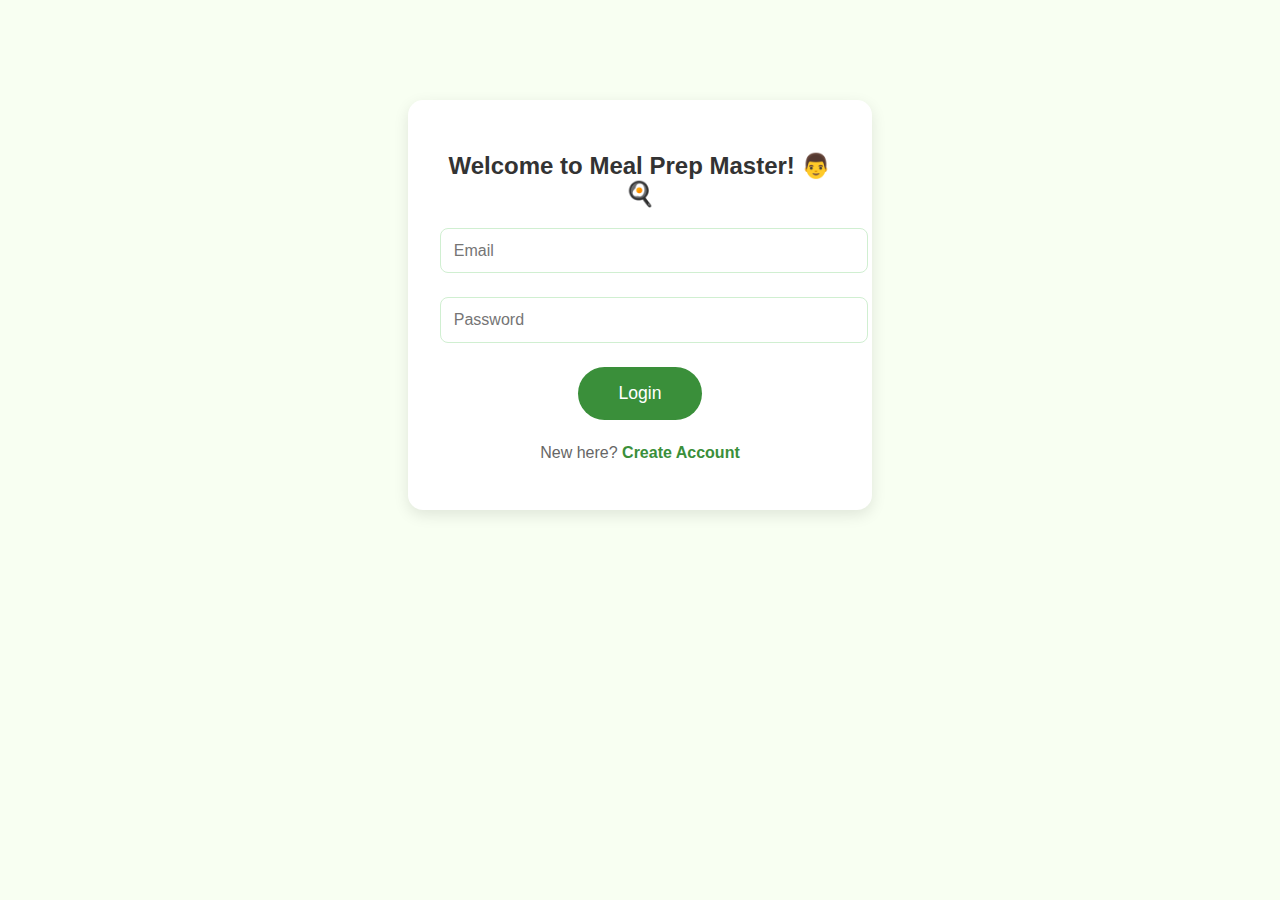
==== index.html @ 61d8b77d "Update and rename login.html to index.html" ====
<!DOCTYPE html>
<html lang="en">
  <head>
    <meta charset="UTF-8" />
    <meta name="viewport" content="width=device-width, initial-scale=1.0" />
    <title>Login - Meal Prep Master</title>
    <link rel="stylesheet" href="styles.css" />
  </head>
  <body>
    <section id="login">
      <div class="login-container">
        <h2>Welcome to Meal Prep Master! 👨🍳</h2>
        <form id="loginForm">
          <div class="form-group">
            <input type="email" id="email" placeholder="Email" required />
          </div>
          <div class="form-group">
            <input
              type="password"
              id="password"
              placeholder="Password"
              required
            />
          </div>
          <button type="submit" class="cta">Login</button>
        </form>
        <p class="toggle-form">
          New here? <a href="register.html">Create Account</a>
        </p>
      </div>
    </section>
    <script src="login.js"></script>
  </body>
</html>
---- styles.css ----
/* General Styles */
body {
  font-family: "Arial", sans-serif;
  margin: 0;
  padding: 0;
  background-color: #f8fff2;
  color: #333;
}

/* Login Section */
#login {
  max-width: 400px;
  margin: 100px auto;
  padding: 2rem;
  background: #fff;
  border-radius: 15px;
  box-shadow: 0 5px 15px rgba(0, 0, 0, 0.1);
}

.login-container,
.register-container {
  text-align: center;
}

.form-group {
  margin-bottom: 1.5rem;
  text-align: left;
}

.form-group input {
  width: 100%;
  padding: 0.8rem;
  border: 1px solid #d0efd1;
  border-radius: 8px;
  font-size: 1rem;
}

.toggle-form {
  margin-top: 1.5rem;
  color: #666;
}

.toggle-form a {
  color: #3a8f3a;
  text-decoration: none;
  font-weight: bold;
}

/* Main Content */
#main-content.hidden {
  display: none;
}

/* Header */
.main-header {
  background: linear-gradient(135deg, #2a6f2a, #3a8f3a);
  padding: 1rem 2rem;
  box-shadow: 0 2px 10px rgba(0, 0, 0, 0.1);
  position: sticky;
  top: 0;
  z-index: 1000;
}

.main-header h1 {
  color: #fff;
  text-align: center;
  margin: 0;
}

.main-nav {
  margin-top: 1rem;
}

.nav-list {
  display: flex;
  justify-content: center;
  gap: 2rem;
  padding: 0;
  margin: 0;
}

.nav-link {
  color: #e8ffe8 !important;
  text-decoration: none;
  padding: 0.8rem 1.5rem;
  border-radius: 25px;
  transition: all 0.3s ease;
  display: flex;
  align-items: center;
  gap: 0.5rem;
}

.nav-link:hover {
  background-color: rgba(255, 255, 255, 0.15);
  transform: translateY(-2px);
}

.nav-link.active {
  background-color: #fff;
  color: #2a6f2a !important;
  box-shadow: 0 2px 5px rgba(0, 0, 0, 0.1);
}

/* Hero Section */
.hero {
  background: linear-gradient(135deg, #d0efd1, #a8d8a9);
  border-radius: 15px;
  margin: 20px;
  padding: 100px 20px;
  text-align: center;
  color: #2a6f2a;
}

.hero h2 {
  font-size: 2.5rem;
  margin-bottom: 1rem;
}

.hero p {
  font-size: 1.2rem;
  margin-bottom: 2rem;
}

.cta {
  background-color: #3a8f3a;
  color: #fff;
  padding: 1rem 2.5rem;
  border-radius: 30px;
  font-size: 1.1rem;
  border: none;
  cursor: pointer;
  transition: all 0.3s ease;
}

.cta:hover {
  background-color: #2a6f2a;
  transform: scale(1.05);
}

/* Features Section */
.features {
  display: grid;
  grid-template-columns: repeat(auto-fit, minmax(250px, 1fr));
  gap: 25px;
  margin: 40px 20px;
}

.feature-card {
  background: #fff;
  border: 1px solid #d0efd1;
  border-radius: 15px;
  overflow: hidden;
  transition: transform 0.3s ease;
}

.feature-card:hover {
  transform: translateY(-5px);
  box-shadow: 0 5px 15px rgba(42, 111, 42, 0.1);
}

.feature-card img {
  width: 100%;
  height: 200px;
  object-fit: cover;
}

.feature-card h3 {
  margin: 15px;
  color: #2a6f2a;
}

.feature-card p {
  margin: 0 15px 15px;
  color: #666;
}

/* Categories Section */
.categories {
  margin: 50px 20px;
}

.categories h2 {
  text-align: center;
  color: #2a6f2a;
  margin-bottom: 2rem;
}

.category-grid {
  display: grid;
  grid-template-columns: repeat(auto-fit, minmax(300px, 1fr));
  gap: 20px;
}

.category-card {
  height: 400px;
  border-radius: 15px;
  background-size: cover;
  background-position: center;
  position: relative;
  overflow: hidden;
}

.category-content {
  position: absolute;
  bottom: 0;
  left: 0;
  right: 0;
  background: linear-gradient(rgba(0, 0, 0, 0), rgba(0, 0, 0, 0.8));
  color: white;
  padding: 150px;
  text-align: center;
}

.category-content button {
  background-color: #3a8f3a;
  color: white;
  border: none;
  padding: 10px 25px;
  border-radius: 20px;
  margin-top: 10px;
  cursor: pointer;
  transition: background 0.3s ease;
}

.category-content button:hover {
  background-color: #2a6f2a;
}

/* Footer */
footer {
  background-color: #2a6f2a;
  color: #fff;
  text-align: center;
  padding: 1rem;
  margin-top: 2rem;
}
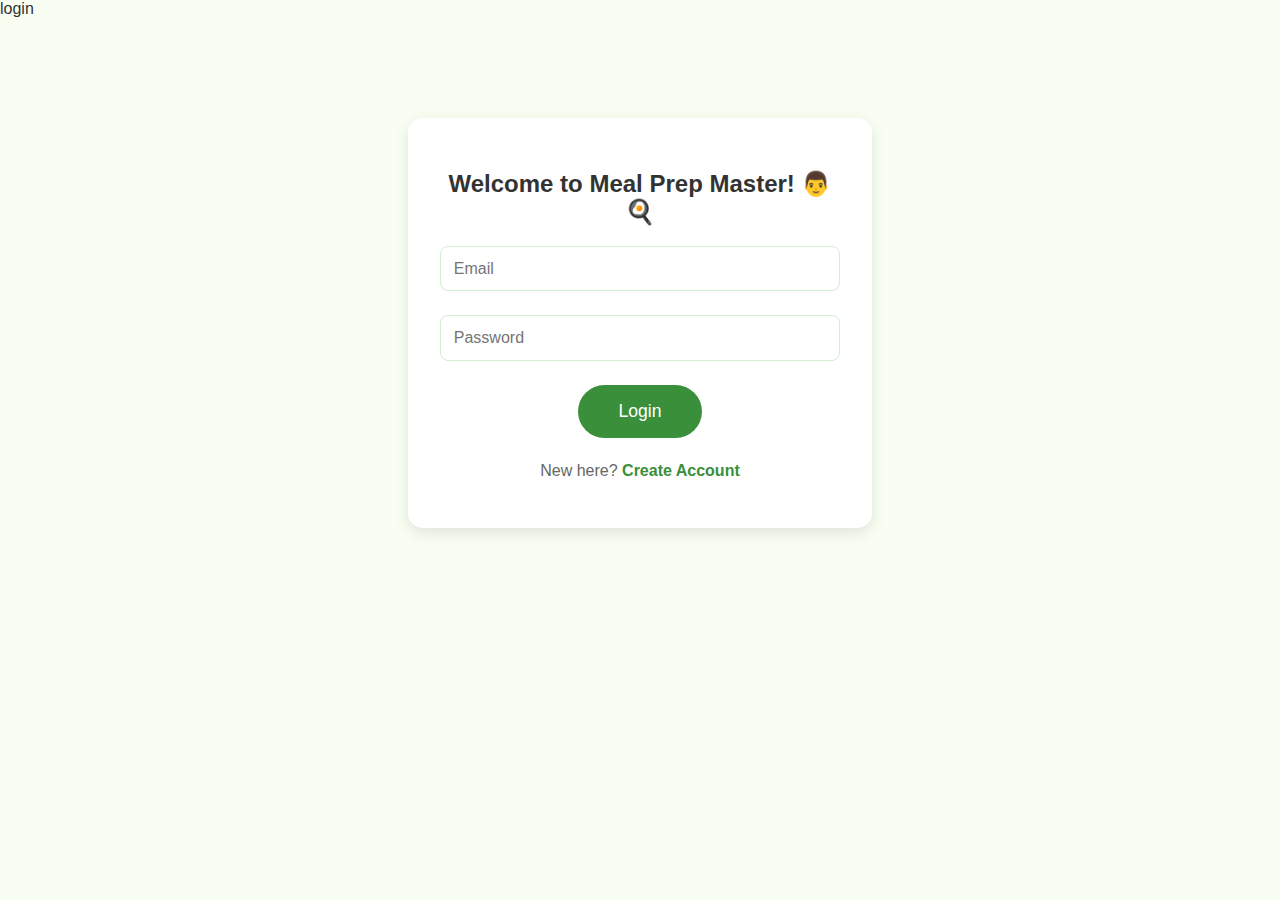
==== commit 1ee188f1: "Update index.html" ====
--- a/index.html
+++ b/index.html
@@ -1,3 +1,4 @@
+login
 <!DOCTYPE html>
 <html lang="en">
   <head>
@@ -29,6 +30,6 @@
         </p>
       </div>
     </section>
-    <script src="login.js"></script>
+    <script src="index.js"></script>
   </body>
 </html>
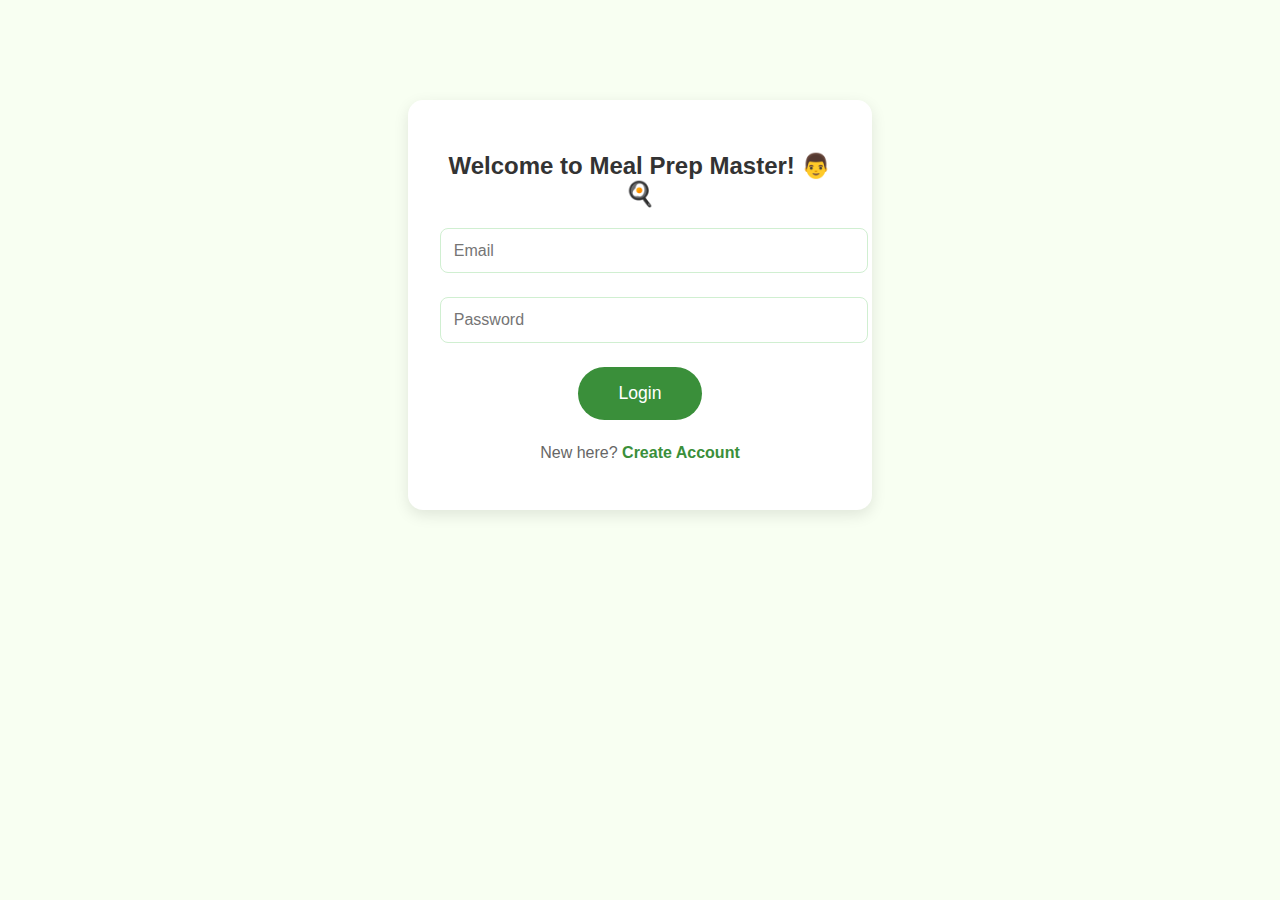
==== commit 00e78e09: "Update index.html" ====
--- a/index.html
+++ b/index.html
@@ -1,4 +1,3 @@
-login
 <!DOCTYPE html>
 <html lang="en">
   <head>
